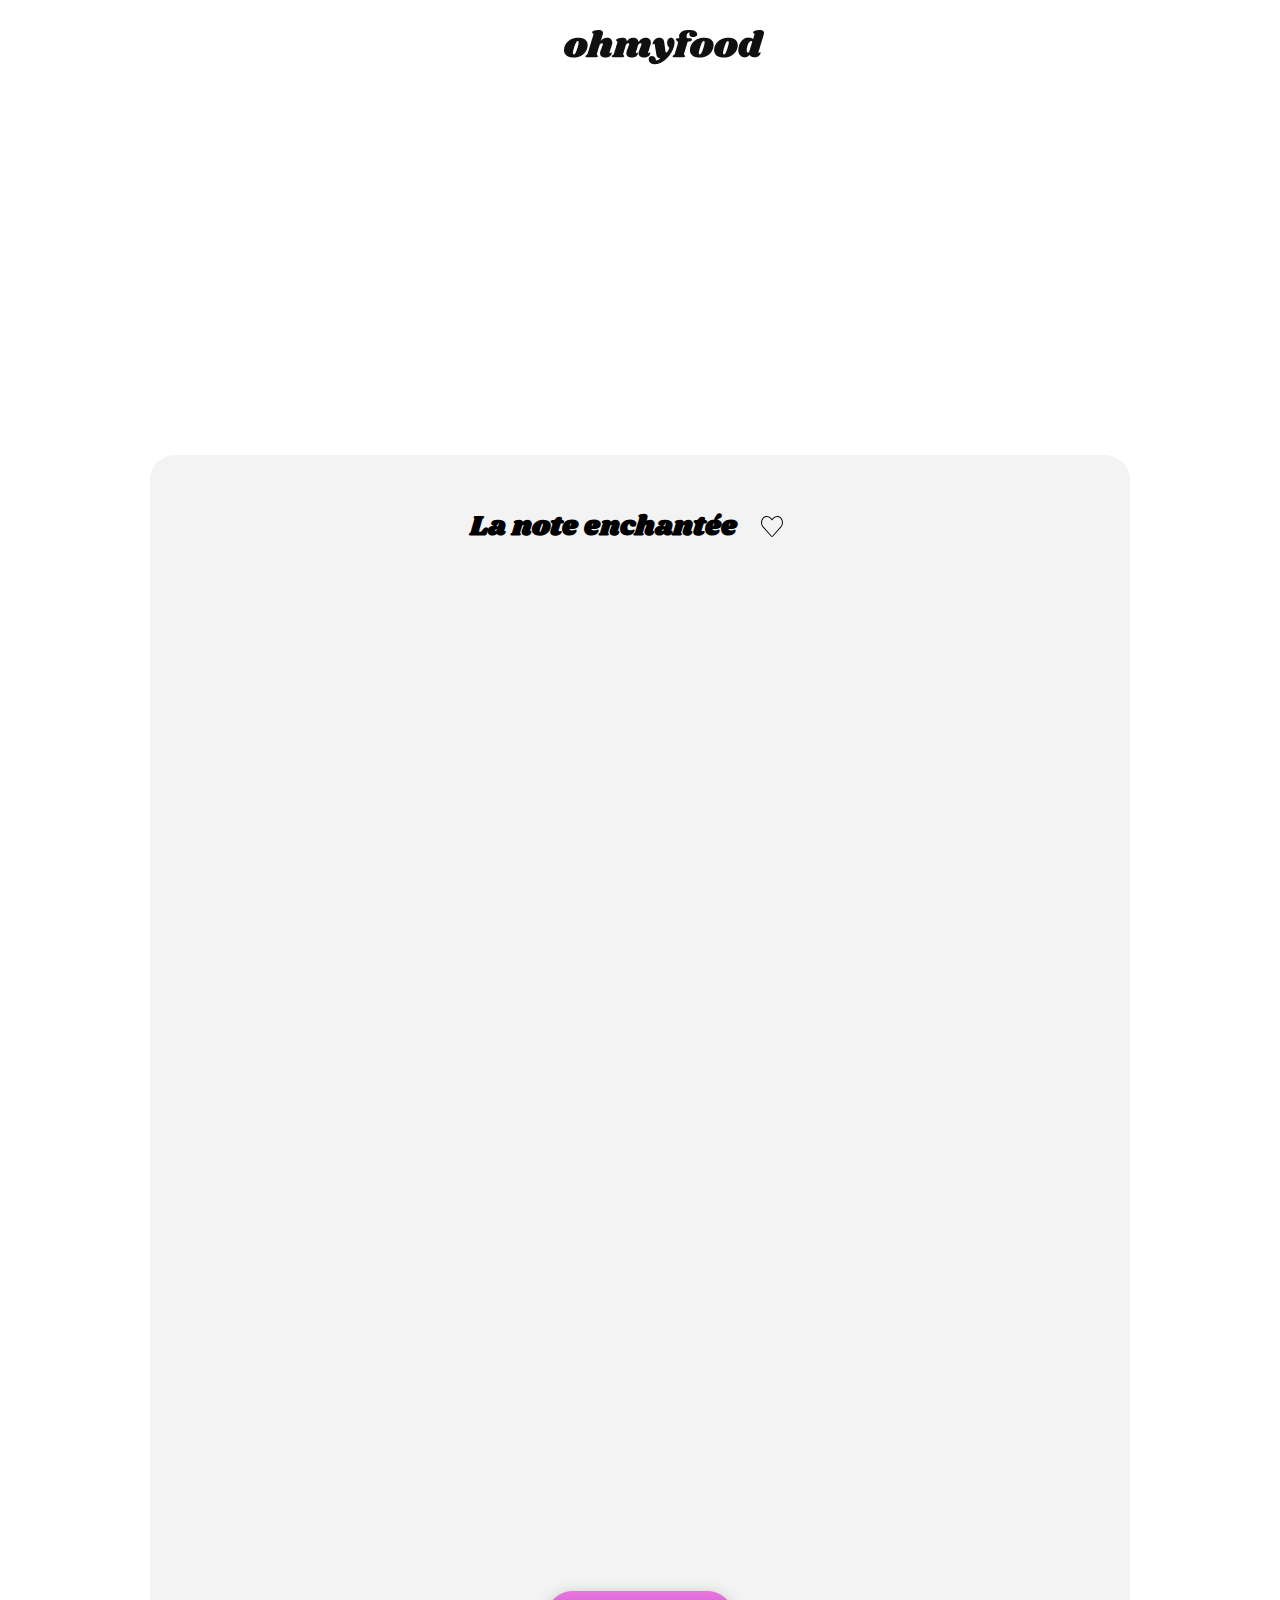
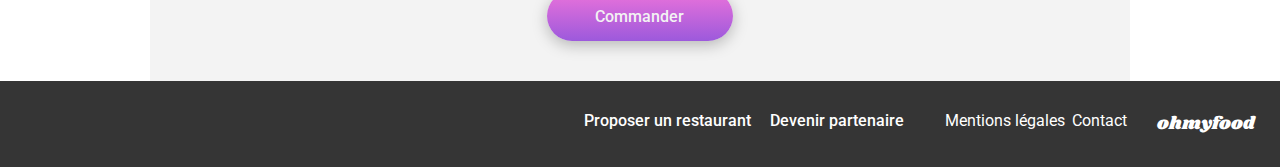
==== lanoteenchantee.html @ 4b2bdf9c "création page la note enchantée" ====
<html lang="en">
	<meta charset="UTF-8">
    <meta name="viewport" content="width=device-width, initial-scale=1.0">
    <title>La note enchantée</title>
    <link rel="preconnect" href="https://fonts.googleapis.com">
    <link rel="preconnect" href="https://fonts.gstatic.com" crossorigin>
<link href="https://fonts.googleapis.com/css2?family=Shrikhand&display=swap" rel="stylesheet">
    <link rel="stylesheet" href="https://cdnjs.cloudflare.com/ajax/libs/font-awesome/6.2.1/css/all.min.css"
        integrity="sha512-MV7K8+y+gLIBoVD59lQIYicR65iaqukzvf/nwasF0nqhPay5w/9lJmVM2hMDcnK1OnMGCdVK+iQrJ7lzPJQd1w=="
        crossorigin="anonymous" referrerpolicy="no-referrer" />
        <link rel="preconnect" href="https://fonts.googleapis.com">
<link rel="preconnect" href="https://fonts.gstatic.com" crossorigin>
<link href="https://fonts.googleapis.com/css2?family=Roboto:wght@500&display=swap" rel="stylesheet">
<link href="https://fonts.googleapis.com/css2?family=Roboto:wght@300&display=swap" rel="stylesheet">
    <link rel="stylesheet" href="./css/style.css">
    <body>
        <div class="main-container">
            <header class="header_restaurant">
                <a href="index.html" class="return_link"><div class="icone_arrow"><i class="fa-solid fa-arrow-left"></i></div></a><div class="logo_mobile">ohmyfood</div>
             <img src="img/logo/logo_desktop.jpg" class="logo_desktop" alt="logo omyfood desktop"/>
            </header>    
            <main>
            <section class="header_img header_img_lanote">
           </section>
           
           <section class="section_menu">
            <div class="title_content"><h1 class="title_h1_restaurant">La note enchantée</h1>
                <div class="card_heart">
                    <img src="img/icones/Like.svg" alt="coeur vide"> 
                </div>
            </div>
        <div class="container_menu">
        <div class="entrees">    
        <div class="items_menu">
            <div class="layout_title_menu">
                <h3 class="title_h3_restaurant">ENTRÉES</h3>
                <div class="green_line"></div>
            </div>
            
            <article class="card_menu">
                <div class="card_meal">
                    <h4 class="title_h4">Fricassée d'escargots</h4>
                    <p class="subtitle_card_meal">Au piment d'Espelette</p>    
                </div>
                <div class="card_price">
                    <p class="price">25€</p>
                    <div class="checkmark">
                        <i class="fa-solid fa-circle-check"></i>
                    </div>
                </div>
            </article>
            <article class="card_menu">
                <div class="card_meal">
                    <h4 class="title_h4">Foie-gras de canard mi-cuit</h4>
                    <p class="subtitle_card_meal">Et ses copeaux de truffe noire</p>    
                </div>
                <div class="card_price">
                    <p class="price">35€</p>
                    <div class="checkmark">
                        <i class="fa-solid fa-circle-check"></i>
                    </div>
                </div> 
            </article>
            <article class="card_menu">
                <div class="card_meal">
                    <h4 class="title_h4">Oeuf au plat</h4>
                    <p class="subtitle_card_meal">Assaisonné à la truffe sur lit de caviar</p>    
                </div>
                <div class="card_price">
                    <p class="price">20€</p>
                    <div class="checkmark">
                        <i class="fa-solid fa-circle-check"></i>
                    </div>
                </div> 
            </article>
        </div>
    </div>
    <div class="plats">
        <div class="items_menu">
            <div class="layout_title_menu">
                <h3 class="title_h3_restaurant">PLATS</h3>
                <div class="green_line"></div>
            </div>
            
            <article class="card_menu">
                <div class="card_meal">
                    <h4 class="title_h4">Filet de bœuf aux herbes</h4>
                    <p class="subtitle_card_meal">Accompagné de sa ribambelle de légumes</p>    
                </div>
                <div class="card_price">
                <p class="price">40€</p>
                <div class="checkmark">
                    <i class="fa-solid fa-circle-check"></i>
                </div>
                </div> 
            </article>
            <article class="card_menu">
                <div class="card_meal">
                    <h4 class="title_h4">Parmentier de queue de bœuf</h4>
                    <p class="subtitle_card_meal">À la truffe noire sur sa purée de panais</p>    
                </div>
                <div class="card_price">
                    <p class="price">35€</p>
                    <div class="checkmark">
                        <i class="fa-solid fa-circle-check"></i>
                    </div>
                </div> 
            </article>
            <article class="card_menu">
                <div class="card_meal">
                    <h4 class="title_h4">Filet de turbot</h4>
                    <p class="subtitle_card_meal">Aux agrumes</p>    
                </div>
                <div class="card_price">
                    <p class="price">44€</p>
                    <div class="checkmark">
                        <i class="fa-solid fa-circle-check"></i>
                    </div>
                </div> 
            </article>
        </div>
    </div> 
    <div class="desserts">
        <div class="items_menu">
            <div class="layout_title_menu">
                <h3 class="title_h3_restaurant">DESSERTS</h3>
                <div class="green_line"></div>
            </div>
            
            <article class="card_menu">
                <div class="card_meal">
                    <h4 class="title_h4">Paris-Brest</h4>
                    <p class="subtitle_card_meal">Revisité</p>    
                </div>
                <div class="card_price">
                    <p class="price">18€</p>
                    <div class="checkmark">
                        <i class="fa-solid fa-circle-check"></i>
                    </div>
                </div> 
            </article>
            <article class="card_menu">
                <div class="card_meal">
                    <h4 class="title_h4">Macaron au chocolat d'exception</h4>
                    <p class="subtitle_card_meal">Et glace à la vanille de Madagascar</p>    
                </div>
                <div class="card_price">
                    <p class="price">22€</p>
                    <div class="checkmark">
                        <i class="fa-solid fa-circle-check"></i>
                    </div>
                </div> 
            </article>
            <article class="card_menu">
                <div class="card_meal">
                    <h4 class="title_h4">Mousse au chocolat</h4>
                    <p class="subtitle_card_meal">Au piment d'Espelette et à la truffe noire</p>    
                </div>
                <div class="card_price">
                    <p class="price">23€</p>
                    <div class="checkmark">
                        <i class="fa-solid fa-circle-check"></i>
                    </div>
                </div> 
            </article>
        </div>
    </div>
</div>
           </section>
           <section class="section_order">
            <div class="button_menu">
                <a href="#" class="btn btn_order">Commander</a>
            </div>
           </section>
          </main> 
          <footer>
            <span class="logo_footer_mobile">ohmyfood</span>
            <div class="icone_footer"><i class="fa-solid fa-utensils"></i><span>Proposer un restaurant</span></div>
            <div class="icone_footer"><i class="fa-solid fa-handshake-angle"></i><span>Devenir partenaire</span></div>
            <p>Mentions légales</p>
            <p>Contact</p>
            <span class="logo_footer_desktop">ohmyfood</span>
        </footer> 

        </div>

    </body>
    </html>
---- css/style.css ----
@charset "UTF-8";
.btn {
  border-radius: 25px;
  background: -webkit-linear-gradient(bottom, #9356DC -11.44%, #FF79DA 123.97%);
  color: #f3f3f3;
  box-shadow: 0px 4px 15px 0px rgba(0, 0, 0, 0.25);
  text-decoration: none;
  padding-left: 48px;
  padding-right: 49px;
  padding-top: 16px;
  padding-bottom: 15px;
  font-size: 16px;
  font-weight: 500;
  text-decoration: none;
  text-align: center;
  margin: auto;
}
.btn.btn:hover {
  opacity: 0.9;
  box-shadow: 0px 4px 15px 0px rgba(0, 0, 0, 0.35);
}

@media (max-width: 767.98px) {
  .btn {
    padding-left: 16px;
    padding-right: 16px;
    padding-top: 13px;
    padding-bottom: 13px;
  }
}
* {
  font-family: "Roboto", sans-serif;
}

.title_h1_restaurant {
  font-family: "Shrikhand", serif;
  font-size: 28px;
  margin-bottom: 0px;
  margin-top: 0;
}

.title_h3_restaurant {
  font-size: 16px;
  font-weight: 300;
  margin-bottom: 0;
}

.green_line {
  width: 40px;
  height: 3px;
  background-color: #99E2D0;
  margin-top: 9px;
}

.title_h4 {
  font-size: 18px;
  font-weight: 500;
}

.subtitle_card_meal {
  font-size: 15px;
  font-weight: 300;
}

.card_price {
  font-size: 15px;
  font-weight: 700;
}

.logo_mobile {
  font-family: "Shrikhand", serif;
  font-size: 30px;
  text-align: center;
  padding-top: 14px;
  padding-bottom: 13px;
  padding-left: 16px;
}

footer {
  background-color: #353535;
  padding-top: 30px;
  padding-bottom: 30px;
  padding-left: 25px;
  padding-right: 25px;
  display: flex;
  flex-direction: row;
  justify-content: flex-end;
  gap: 7px;
}
footer .logo_footer_mobile {
  display: none;
}
footer .logo_footer_desktop {
  display: block;
  color: white;
  font-family: "Shrikhand", serif;
  font-size: 18px;
  font-weight: 400;
  margin-left: 23px;
}
footer p {
  color: white;
  font-size: 16px;
  font-weight: 400;
  margin: 0;
}
footer .icone_footer {
  color: white;
  display: flex;
  flex-direction: row;
  gap: 11px;
  font-size: 16px;
  font-weight: 500;
}
footer .icone_footer span {
  width: 168px;
}

@media (min-width: 768px) and (max-width: 1024px) {
  footer {
    padding-left: 0;
    padding-right: 0;
    justify-content: center;
  }
}
@media (max-width: 767.98px) {
  footer {
    background-color: #353535;
    padding-top: 22px;
    padding-bottom: 22px;
    padding-left: 25px;
    padding-right: 25px;
    display: flex;
    flex-direction: column;
    gap: 7px;
  }
  footer .logo_footer_desktop {
    display: none;
  }
  footer p {
    color: white;
    font-size: 16px;
    font-weight: 400;
    margin: 0;
  }
  footer .logo_footer_mobile {
    display: block;
    color: white;
    font-family: "Shrikhand", serif;
    font-size: 18px;
    font-weight: 400;
    margin-bottom: 16px;
  }
  footer .icone_footer {
    color: white;
    display: flex;
    flex-direction: row;
    gap: 11px;
    font-size: 16px;
    font-weight: 500;
  }
}
body {
  margin: 0;
}

.header_accueil {
  display: flex;
  flex-direction: column;
  justify-content: center;
}
.header_accueil .logo_mobile {
  display: none;
}
.header_accueil .logo_desktop {
  display: block;
  width: 200px;
  height: 34px;
  margin: auto;
  padding-top: 30px;
  padding-bottom: 31px;
}

/*section location*/
.location {
  display: flex;
  flex-direction: row;
  justify-content: center;
  background-color: #EAEAEA;
}
.location .location_icon {
  display: flex;
  flex-direction: column;
  justify-content: center;
}
.location .location_icon .fa-location-dot {
  width: 12px;
  height: 16px;
  margin-right: 17px;
  color: #353535;
}
.location p {
  color: #353535;
  font-size: 16px;
  font-weight: 500;
  margin-top: 15px;
}

/*section discover*/
.section_discover {
  display: flex;
  flex-direction: column;
  background-color: #f6f6f6;
}
.section_discover h1 {
  font-size: 40px;
  font-weight: 700;
  text-align: center;
  margin-top: 30px;
  margin-bottom: 0;
}
.section_discover p {
  color: #353535;
  font-size: 18px;
  font-weight: 300;
  text-align: center;
  margin: auto;
  margin-top: 18px;
}
.section_discover .btn_discover {
  margin-top: 30px;
  margin-bottom: 30px;
}

/*section fonctionnement*/
.section_about {
  padding-top: 50px;
  padding-bottom: 50px;
  padding-left: 180px;
  padding-right: 180px;
}
.section_about .title_h2 {
  font-size: 24px;
  margin-left: 0px;
  margin-bottom: 25px;
}
.section_about .about_step {
  display: flex;
  flex-direction: row;
  gap: 36.5px;
}
.section_about .about_step .about_step--rect {
  display: flex;
  flex-direction: row;
  gap: 23px;
  background-color: #f6f6f6;
  border-radius: 20px;
  width: 100%;
  box-shadow: 0px 4px 15px 0px rgba(0, 0, 0, 0.15);
}
.section_about .about_step .about_step--rect .number {
  display: flex;
  flex-direction: column;
  justify-content: center;
  align-items: center;
  color: #f3f3f3;
  background-color: #9356DC;
  height: 24px;
  width: 24px;
  border-radius: 15px;
  margin-top: 25px;
  margin-left: -12.5px;
}
.section_about .about_step .about_step--rect p {
  margin-top: 28px;
  margin-bottom: 28px;
  font-size: 16px;
  font-weight: 500;
}
.section_about .about_step .about_step--rect .fa-solid {
  color: #7E7E7E;
}
.section_about .about_step .about_step--rect .fa-solid.fa-store {
  color: #9356DC;
}
.section_about .about_step .about_step--rect .number_icon {
  display: flex;
  flex-direction: column;
  justify-content: center;
}

.section_restaurant {
  background: #f6f6f6;
  padding-top: 30px;
  padding-bottom: 30px;
  padding-left: 180px;
  padding-right: 180px;
}
.section_restaurant .card_restaurant {
  display: flex;
  flex-direction: row;
  flex-wrap: wrap;
  row-gap: 50px;
  column-gap: 100px;
}
.section_restaurant .card_restaurant .card {
  display: flex;
  flex-direction: column;
  justify-content: center;
  margin: auto;
  border-radius: 15px;
  width: 490px;
  box-shadow: 0px 4px 15px 0px rgba(0, 0, 0, 0.1);
}
.section_restaurant .card_restaurant .card .img_restaurant--accueil {
  height: 231px;
  width: -webkit-fill-available;
  border-radius: 15px 15px 0px 0px;
}
.section_restaurant .card_restaurant .card .text_img--nouveau {
  color: #008766;
  font-weight: 500;
  border-radius: 2px;
  background-color: #99E2D0;
  width: 80px;
  height: 29px;
  display: flex;
  flex-direction: column;
  justify-content: center;
  text-align: center;
  position: absolute;
  margin-top: -209px;
  margin-left: 396px;
}
.section_restaurant .card_restaurant .card .card_content {
  background-color: white;
  display: flex;
  flex-direction: row;
  justify-content: space-between;
  border-radius: 0px 0px 15px 15px;
}
.section_restaurant .card_restaurant .card .card_content .card_text {
  margin-left: 14px;
}
.section_restaurant .card_restaurant .card .card_content .card_text .title_h3 {
  padding: 0;
  margin-top: 16px;
  margin-bottom: 5px;
  font-size: 18px;
  font-weight: 700;
}
.section_restaurant .card_restaurant .card .card_content .card_text .subtitle_card {
  margin-top: 0px;
  margin-bottom: 12px;
  font-weight: 300;
  font-size: 17px;
}
.section_restaurant .card_restaurant .card .card_content .card_heart {
  display: flex;
  flex-direction: column;
  justify-content: center;
  margin-right: 25px;
}
.section_restaurant .card_restaurant .card .card_content .card_heart .container_heart {
  width: 22px;
  height: 21px;
}

.header_img {
  background-size: cover;
  background-repeat: no-repeat;
  background-position: center;
  height: 390px;
}

.header_img_lapalette {
  background-image: url("../img/restaurants_menu/lapalettedugout_desktop.jpg");
}

.header_img_ledelice {
  background-image: url("../img/restaurants_menu/ledelicedessens_desktop.jpg");
}

.header_img_lanote {
  background-image: url("../img/restaurants_menu/ledelicedessens_desktop.jpg");
}

.section_menu {
  background-color: #f3f3f3;
  width: auto;
  margin-top: -32px;
  border-radius: 25px 25px 0px 0px;
  margin-left: 193px;
  margin-right: 192px;
  padding-left: 210px;
  padding-right: 210px;
}
.section_menu .title_content {
  display: flex;
  flex-direction: row;
  justify-content: center;
  padding-top: 51px;
}
.section_menu .title_content .card_heart {
  display: flex;
  flex-direction: column;
  justify-content: center;
  padding-left: 24px;
  padding-right: 28px;
}
.section_menu .items_menu {
  display: flex;
  flex-direction: column;
  gap: 13px;
  margin-left: 13px;
  margin-right: 13px;
  padding-bottom: 40px;
}
.section_menu .items_menu .card_menu {
  display: flex;
  flex-direction: row;
  justify-content: space-between;
  padding: 15px;
  padding-right: 0px;
  background-color: #ffffff;
  border-radius: 15px;
  box-shadow: 0px 4.01149px 15.0431px 0px rgba(0, 0, 0, 0.1);
}
.section_menu .items_menu .card_menu .card_meal {
  display: flex;
  flex-direction: column;
  gap: 5px;
  white-space: nowrap;
  overflow: hidden;
}
.section_menu .items_menu .card_menu .card_meal .title_h4 {
  margin-top: 0;
  margin-bottom: 0;
}
.section_menu .items_menu .card_menu .card_meal .subtitle_card_meal {
  margin-top: 0;
  margin-bottom: 0;
  padding-bottom: 0;
}
.section_menu .items_menu .card_menu .card_meal .title_h4, .section_menu .items_menu .card_menu .card_meal .subtitle_card_meal {
  overflow: hidden;
  text-overflow: ellipsis;
}
.section_menu .items_menu .card_menu .card_price {
  display: flex;
}
.section_menu .items_menu .card_menu .card_price .price {
  margin: auto 15px;
}
.section_menu .items_menu .card_menu .card_price .checkmark {
  width: 0px;
  height: 100%;
  display: flex;
  flex-direction: column;
  overflow: hidden;
  transition: width 1s ease;
  background: #99E2D0;
  justify-content: center;
  align-items: center;
  padding: 15px 0;
  margin-top: -15px;
  border-radius: 0 15px 15px 0;
}
.section_menu .items_menu .card_menu .card_price .checkmark i {
  color: white;
}
.section_menu .items_menu .card_menu:hover .checkmark {
  transition: width 1s ease;
  width: 59px;
}

/*section order*/
.section_order {
  display: flex;
  flex-direction: row;
  justify-content: center;
  background-color: #f3f3f3;
  margin-left: 193px;
  margin-right: 192px;
}
.section_order .button_menu {
  margin-bottom: 40px;
  width: 186px;
  height: 50px;
}
.section_order .button_menu .btn.btn_order {
  display: block;
}

@media (min-width: 1024px) and (max-width: 1439.5px) {
  .section_about {
    padding-top: 50px;
    padding-bottom: 50px;
    padding-left: 180px;
    padding-right: 180px;
  }
  .section_about .about_step {
    display: flex;
    flex-direction: column;
  }
}
@media (min-width: 768px) and (max-width: 1023.5px) {
  .section_about {
    padding-top: 50px;
    padding-bottom: 50px;
    padding-left: 180px;
    padding-right: 180px;
  }
  .section_about .about_step {
    display: flex;
    flex-direction: column;
  }
  .section_restaurant .card_restaurant .card .text_img--nouveau {
    margin-left: 360px;
  }
}
@media (max-width: 767.9px) {
  body {
    margin: 0;
  }
  .header_accueil {
    display: flex;
    flex-direction: column;
    justify-content: center;
  }
  .header_accueil .logo_mobile {
    display: block;
  }
  .header_accueil .logo_desktop {
    display: none;
  }
  /*section découvrez nos restaurants*/
  .section_discover {
    display: flex;
    flex-direction: column;
    background-color: #f6f6f6;
  }
  .section_discover h1 {
    font-size: 24px;
    font-weight: 700;
    text-align: center;
    width: 275px;
    height: 68px;
    margin: auto;
    margin-top: 39px;
  }
  .section_discover p {
    margin-top: 0;
  }
  .section_discover .btn_discover {
    margin-top: 27px;
    margin-bottom: 57px;
  }
  /*section fonctionnement*/
  .section_about {
    padding-top: 48px;
    padding-bottom: 68px;
    padding-left: 0px;
    padding-right: 0px;
  }
  .section_about .title_h2 {
    margin-left: 20px;
    margin-bottom: 26px;
  }
  .section_about .about_step {
    display: flex;
    flex-direction: column;
    gap: 24px;
  }
  .section_about .about_step .about_step--rect {
    display: flex;
    flex-direction: row;
    margin-left: 32.5px;
    margin-right: 20px;
    gap: 23px;
    background-color: #f6f6f6;
    border-radius: 20px;
    width: auto;
    box-shadow: 0px 4px 15px 0px rgba(0, 0, 0, 0.15);
  }
  .section_about .about_step .about_step--rect p {
    margin-top: 28px;
    margin-bottom: 28px;
    font-size: 16px;
    font-weight: 500;
  }
  /*section restaurant*/
  .section_restaurant {
    background: #f6f6f6;
    padding-top: 54px;
    padding-bottom: 66px;
    padding-left: 0px;
    padding-right: 0px;
  }
  .section_restaurant .title_h2 {
    margin-left: 20px;
  }
  .section_restaurant .card_restaurant {
    display: flex;
    flex-direction: column;
    gap: 18px;
  }
  .section_restaurant .card_restaurant .card {
    display: flex;
    flex-direction: column;
    justify-content: center;
    margin: auto;
    width: auto;
    border-radius: 15px;
    box-shadow: 0px 4px 15px 0px rgba(0, 0, 0, 0.1);
  }
  .section_restaurant .card_restaurant .card .img_restaurant--accueil {
    height: 174px;
    max-width: 340px;
    border-radius: 15px 15px 0px 0px;
  }
  .section_restaurant .card_restaurant .card .text_img--nouveau {
    color: #008766;
    font-weight: 500;
    border-radius: 2px;
    background-color: #99E2D0;
    width: 80px;
    height: 29px;
    display: flex;
    flex-direction: column;
    justify-content: center;
    text-align: center;
    position: absolute;
    margin-top: -160px;
    margin-left: 251px;
  }
  .section_restaurant .card_restaurant .card .card_content {
    background-color: white;
    display: flex;
    flex-direction: row;
    justify-content: space-between;
    border-radius: 0px 0px 15px 15px;
  }
  .section_restaurant .card_restaurant .card .card_content .card_text {
    margin-left: 14px;
  }
  .section_restaurant .card_restaurant .card .card_content .card_text .title_h3 {
    padding: 0;
    margin-top: 16px;
    margin-bottom: 5px;
    font-size: 18px;
    font-weight: 700;
  }
  .section_restaurant .card_restaurant .card .card_content .card_text .subtitle_card {
    margin-top: 0px;
    margin-bottom: 12px;
    font-weight: 300;
    font-size: 17px;
  }
  .section_restaurant .card_restaurant .card .card_content .card_heart {
    display: flex;
    flex-direction: column;
    justify-content: center;
    margin-right: 25px;
  }
  /*footer*/
}
/*tablette*/
@media (min-width: 768px) and (max-width: 1439.5px) {
  .section_menu {
    margin-left: 150px;
    margin-right: 150px;
    padding-left: 0px;
    padding-right: 0px;
  }
  /*section order*/
  .section_order {
    margin-left: 150px;
    margin-right: 150px;
  }
}
/*mobile*/
@media (max-width: 767.98px) {
  /*image header*/
  .header_img {
    background-size: cover;
    background-repeat: no-repeat;
    height: 275px;
  }
  .header_img_lapalette {
    background-image: url("../img/restaurants_menu/lapalettedugout.png");
  }
  .header_img_ledelice {
    background-image: url("../img/restaurants_menu/ledelicedessens.jpg");
  }
  .header_img_lanote {
    background-image: url("../img/restaurants_menu/lanoteenchantee.jpg");
  }
  /*section entrée*/
  .section_menu {
    margin-left: 0;
    margin-right: 0;
    padding-left: 0;
    padding-right: 0;
  }
  .section_menu .title_content {
    display: flex;
    flex-direction: row;
    padding-left: 17px;
    padding-right: 17px;
    padding-top: 32px;
  }
  .card_price:active .checkmark {
    transition: width 1s ease;
    width: 59px;
  }
  /*section order*/
  .section_order {
    margin-left: 0px;
    margin-right: 0px;
  }
  .section_order .button_menu {
    margin-bottom: 40px;
    width: 186px;
    height: 50px;
  }
  .section_order .button_menu .btn.btn_order {
    display: block;
  }
}
.header_restaurant {
  display: flex;
  flex-direction: row;
  padding-top: 30;
  padding-bottom: 32px;
}
.header_restaurant .return_link {
  text-decoration: none;
}
.header_restaurant .logo_desktop {
  margin: auto;
}
.header_restaurant .logo_mobile {
  display: none;
}
.header_restaurant .icone_arrow {
  display: flex;
  flex-direction: column;
  justify-content: center;
}
.header_restaurant .icone_arrow .fa-solid.fa-arrow-left {
  color: #353535;
  width: 30px;
  height: 30px;
  display: flex;
  flex-direction: column;
  justify-content: center;
  padding-left: 17px;
}

@media (max-width: 767.98px) {
  .header_restaurant {
    gap: 42px;
    padding-top: 0;
    padding-bottom: 0;
  }
  .header_restaurant .return_link {
    margin: auto;
  }
  .header_restaurant .logo_desktop {
    display: none;
  }
  .header_restaurant .logo_mobile {
    padding-right: 89px;
    flex: 1;
    display: block;
  }
}
/*animation loader*/
.loader {
  background-color: white;
  overflow: hidden;
  width: 100%;
  height: 100%;
  position: fixed;
  top: 0;
  left: 0;
  display: flex;
  align-items: center;
  align-content: center;
  justify-content: center;
  z-index: 100000;
  animation: fadeOut 4s ease-out forwards;
}
.loader .loader__1, .loader .loader__2, .loader .loader__3 {
  border-radius: 100%;
  width: 10px;
  height: 10px;
  margin: 8px;
  background: -webkit-linear-gradient(bottom, #9356DC -11.44%, #FF79DA 123.97%);
}
.loader .loader__1.loader__1, .loader .loader__2.loader__1, .loader .loader__3.loader__1 {
  animation: preloader 0.6s ease-in-out alternate infinite;
}
.loader .loader__1.loader__2, .loader .loader__2.loader__2, .loader .loader__3.loader__2 {
  animation: preloader 0.6s ease-in-out alternate 0.2s infinite;
}
.loader .loader__1.loader__3, .loader .loader__2.loader__3, .loader .loader__3.loader__3 {
  animation: preloader 0.6s ease-in-out alternate 0.4s infinite;
}

@keyframes preloader {
  100% {
    transform: scale(2);
  }
}
@keyframes fadeOut {
  0% {
    opacity: 1;
  }
  90% {
    opacity: 1;
  }
  100% {
    opacity: 0;
    display: none;
  }
}
@keyframes fadeIn {
  0% {
    opacity: 0%;
  }
  100% {
    opacity: 100%;
  }
}
.container_menu {
  opacity: 0;
  animation: fadeIn 0.1s 0.1s forwards;
}
.container_menu .entrees {
  opacity: 0;
  animation: fadeIn 1s 1s forwards;
}
.container_menu .plats {
  opacity: 0;
  animation: fadeIn 1s 2s forwards;
}
.container_menu .desserts {
  opacity: 0;
  animation: fadeIn 1s 3s forwards;
}

/*animation coeur*/
.container_heart {
  position: relative;
}
.container_heart .empty_heart, .container_heart .full_heart {
  position: absolute;
}
.container_heart .empty_heart {
  opacity: 1;
}
.container_heart .full_heart {
  opacity: 0;
}
.container_heart:hover .empty_heart {
  transition: opacity 300ms ease;
  opacity: 0;
}
.container_heart:hover .full_heart {
  transition: opacity 300ms ease;
  opacity: 1;
}

/*animations mobile*/
@media (max-width: 767.9px) {
  .container_heart:active .empty_heart {
    transition: opacity 300ms ease;
    opacity: 0;
  }
  .container_heart:active .full_heart {
    transition: opacity 300ms ease;
    opacity: 1;
  }
}

/*# sourceMappingURL=style.css.map */
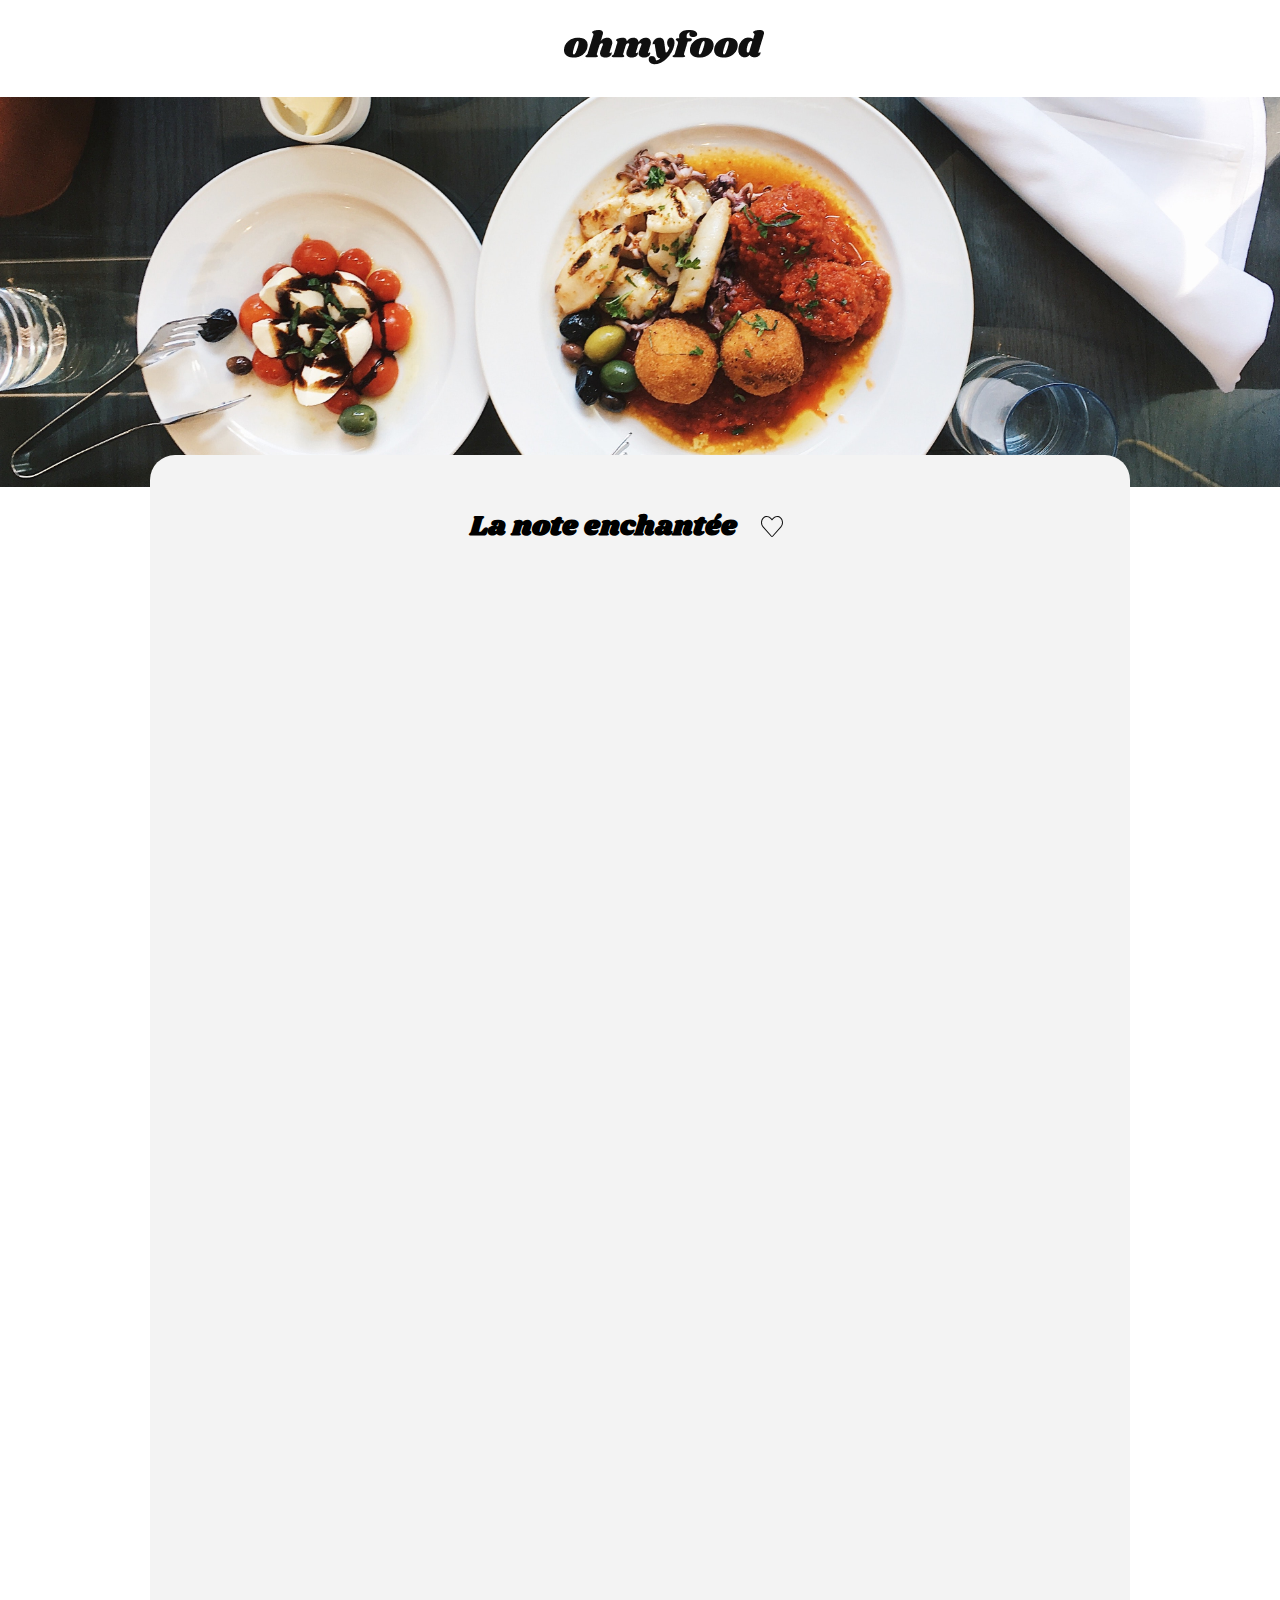
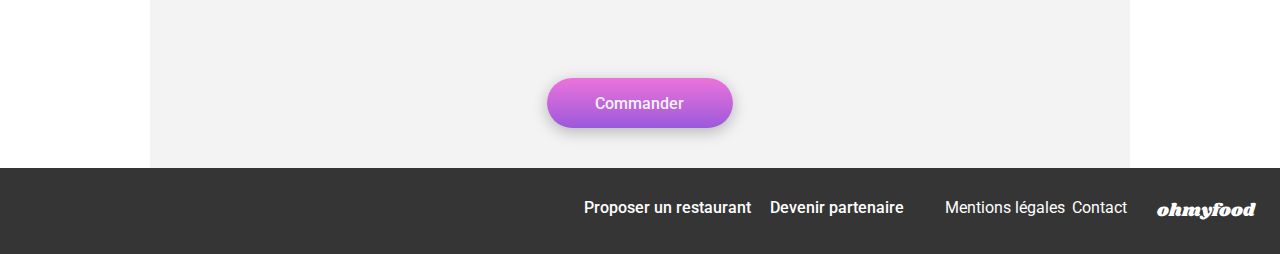
==== commit dc65cdb5: "creation page a la française" ====
--- a/lanoteenchantee.html
+++ b/lanoteenchantee.html
@@ -39,8 +39,8 @@
             
             <article class="card_menu">
                 <div class="card_meal">
-                    <h4 class="title_h4">Fricassée d'escargots</h4>
-                    <p class="subtitle_card_meal">Au piment d'Espelette</p>    
+                    <h4 class="title_h4">Ravioles de foie gras</h4>
+                    <p class="subtitle_card_meal">Accompagnées de leur crème à la truffe</p>    
                 </div>
                 <div class="card_price">
                     <p class="price">25€</p>
@@ -51,8 +51,8 @@
             </article>
             <article class="card_menu">
                 <div class="card_meal">
-                    <h4 class="title_h4">Foie-gras de canard mi-cuit</h4>
-                    <p class="subtitle_card_meal">Et ses copeaux de truffe noire</p>    
+                    <h4 class="title_h4">Caviar osciètre</h4>
+                    <p class="subtitle_card_meal">Sur blini à la farine de blé noir</p>    
                 </div>
                 <div class="card_price">
                     <p class="price">35€</p>
@@ -63,11 +63,23 @@
             </article>
             <article class="card_menu">
                 <div class="card_meal">
-                    <h4 class="title_h4">Oeuf au plat</h4>
-                    <p class="subtitle_card_meal">Assaisonné à la truffe sur lit de caviar</p>    
+                    <h4 class="title_h4">Homard et espuma de potiron</h4>
+                    <p class="subtitle_card_meal">Marinés au zestes d'orange</p>    
                 </div>
                 <div class="card_price">
                     <p class="price">20€</p>
+                    <div class="checkmark">
+                        <i class="fa-solid fa-circle-check"></i>
+                    </div>
+                </div> 
+            </article>
+            <article class="card_menu">
+                <div class="card_meal">
+                    <h4 class="title_h4">Foie gras de canard cuit entier</h4>
+                    <p class="subtitle_card_meal">Confiture de figue et pain toasté</p>    
+                </div>
+                <div class="card_price">
+                    <p class="price">35€</p>
                     <div class="checkmark">
                         <i class="fa-solid fa-circle-check"></i>
                     </div>
@@ -84,8 +96,8 @@
             
             <article class="card_menu">
                 <div class="card_meal">
-                    <h4 class="title_h4">Filet de bœuf aux herbes</h4>
-                    <p class="subtitle_card_meal">Accompagné de sa ribambelle de légumes</p>    
+                    <h4 class="title_h4">Noix de coquilles Saint-Jacques</h4>
+                    <p class="subtitle_card_meal">Sur lit de purée de céleri-rave</p>    
                 </div>
                 <div class="card_price">
                 <p class="price">40€</p>
@@ -96,8 +108,8 @@
             </article>
             <article class="card_menu">
                 <div class="card_meal">
-                    <h4 class="title_h4">Parmentier de queue de bœuf</h4>
-                    <p class="subtitle_card_meal">À la truffe noire sur sa purée de panais</p>    
+                    <h4 class="title_h4">Langoustine poêlée</h4>
+                    <p class="subtitle_card_meal">Purée de patate douce</p>    
                 </div>
                 <div class="card_price">
                     <p class="price">35€</p>
@@ -108,11 +120,11 @@
             </article>
             <article class="card_menu">
                 <div class="card_meal">
-                    <h4 class="title_h4">Filet de turbot</h4>
-                    <p class="subtitle_card_meal">Aux agrumes</p>    
-                </div>
-                <div class="card_price">
-                    <p class="price">44€</p>
+                    <h4 class="title_h4">Mijoté de queue de boeuf</h4>
+                    <p class="subtitle_card_meal">Et riz sauvage aux zestes de citron</p>    
+                </div>
+                <div class="card_price">
+                    <p class="price">45€</p>
                     <div class="checkmark">
                         <i class="fa-solid fa-circle-check"></i>
                     </div>
@@ -129,8 +141,8 @@
             
             <article class="card_menu">
                 <div class="card_meal">
-                    <h4 class="title_h4">Paris-Brest</h4>
-                    <p class="subtitle_card_meal">Revisité</p>    
+                    <h4 class="title_h4">Macaron noisette et chocolat</h4>
+                    <p class="subtitle_card_meal">Glace au caramel brun et sel de Guérande</p>    
                 </div>
                 <div class="card_price">
                     <p class="price">18€</p>
@@ -141,8 +153,8 @@
             </article>
             <article class="card_menu">
                 <div class="card_meal">
-                    <h4 class="title_h4">Macaron au chocolat d'exception</h4>
-                    <p class="subtitle_card_meal">Et glace à la vanille de Madagascar</p>    
+                    <h4 class="title_h4">Baba au rhum revisité</h4>
+                    <p class="subtitle_card_meal">Avec son coulis de citron</p>    
                 </div>
                 <div class="card_price">
                     <p class="price">22€</p>
@@ -153,8 +165,8 @@
             </article>
             <article class="card_menu">
                 <div class="card_meal">
-                    <h4 class="title_h4">Mousse au chocolat</h4>
-                    <p class="subtitle_card_meal">Au piment d'Espelette et à la truffe noire</p>    
+                    <h4 class="title_h4">Tarte au citron meringuée</h4>
+                    <p class="subtitle_card_meal">Destructurée</p>    
                 </div>
                 <div class="card_price">
                     <p class="price">23€</p>
--- a/css/style.css
+++ b/css/style.css
@@ -382,7 +382,7 @@
 }
 
 .header_img_lanote {
-  background-image: url("../img/restaurants_menu/ledelicedessens_desktop.jpg");
+  background-image: url("../img/restaurants_menu/lanoteenchantee_desktop.jpg");
 }
 
 .section_menu {
